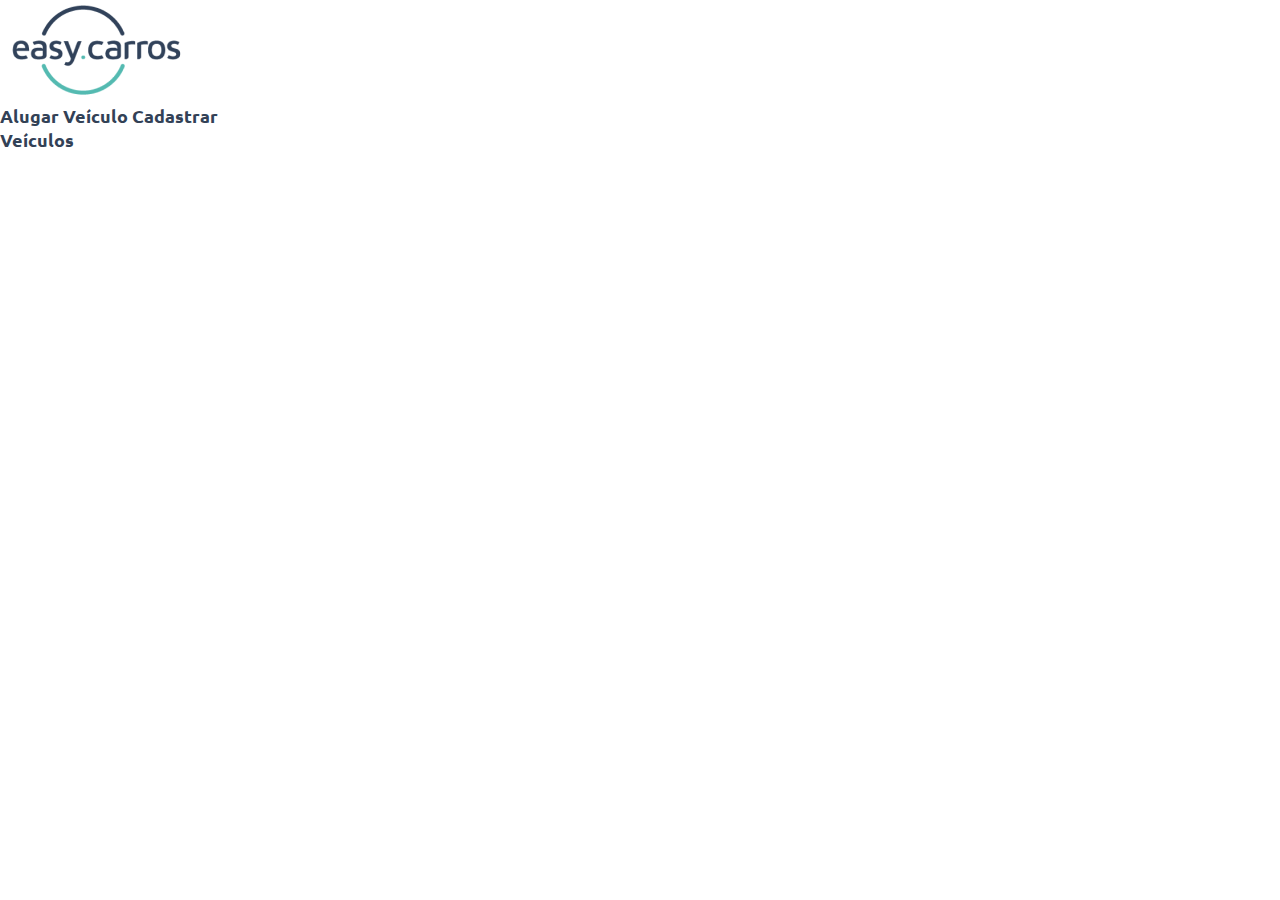
==== index.html @ 72ad53ff "Estrutura de pastas criada" ====
<!DOCTYPE html>
<html lang="en">

<head>
    <meta charset="UTF-8">
    <meta name="viewport" content="width=device-width, initial-scale=1.0">
    <meta charset="utf-8">
    <link rel="preconnect" href="https://fonts.googleapis.com">
    <link rel="preconnect" href="https://fonts.gstatic.com" crossorigin>
    <link href="https://fonts.googleapis.com/css2?family=Quicksand:wght@300;500&family=Ubuntu&display=swap"
        rel="stylesheet">
    <link rel="stylesheet" href="./assets/css/styles.css">
    <link href="https://cdn.jsdelivr.net/npm/bootstrap@5.3.0/dist/css/bootstrap.min.css" rel="stylesheet"
        integrity="sha384-9ndCyUaIbzAi2FUVXJi0CjmCapSmO7SnpJef0486qhLnuZ2cdeRhO02iuK6FUUVM" crossorigin="anonymous">
    <title>Easy Carros - Home</title>
</head>

<body class="vh-100">
    <header class="header-home d-flex justify-content-center align-items-center shadow-lg w-100">
        <div class="d-flex header-div justify-content-between align-items-center">
            <img class="header-logo" src="./assets/images/logo.png" alt="Logo do easy carros">
            <nav class="header-nav d-flex align-items-center justify-content-between">
                <a href="">Alugar Veículo</a>
                <a href="">Cadastrar Veículos</a>
            </nav>
        </div>
    </header>
    <main></main>
</body>

</html>
---- assets/css/styles.css ----
* {
    margin: 0;
    padding: 0;
    box-sizing: border-box;
}

.header-home {
    height: 13%;    
    border-radius: 0px 0px 15px 15px;
}

.header-div {
    height: 100%;
    width: 75%;
}

.header-logo {
    height: 70%;
}

.header-nav {
    /* Alterar fonte */
    width: 30%;
}

.header-nav a {
    text-decoration: none;
    font-weight: 700;
    font-size: large;
    font-family: 'Ubuntu', sans-serif;
    color: #324156;
}
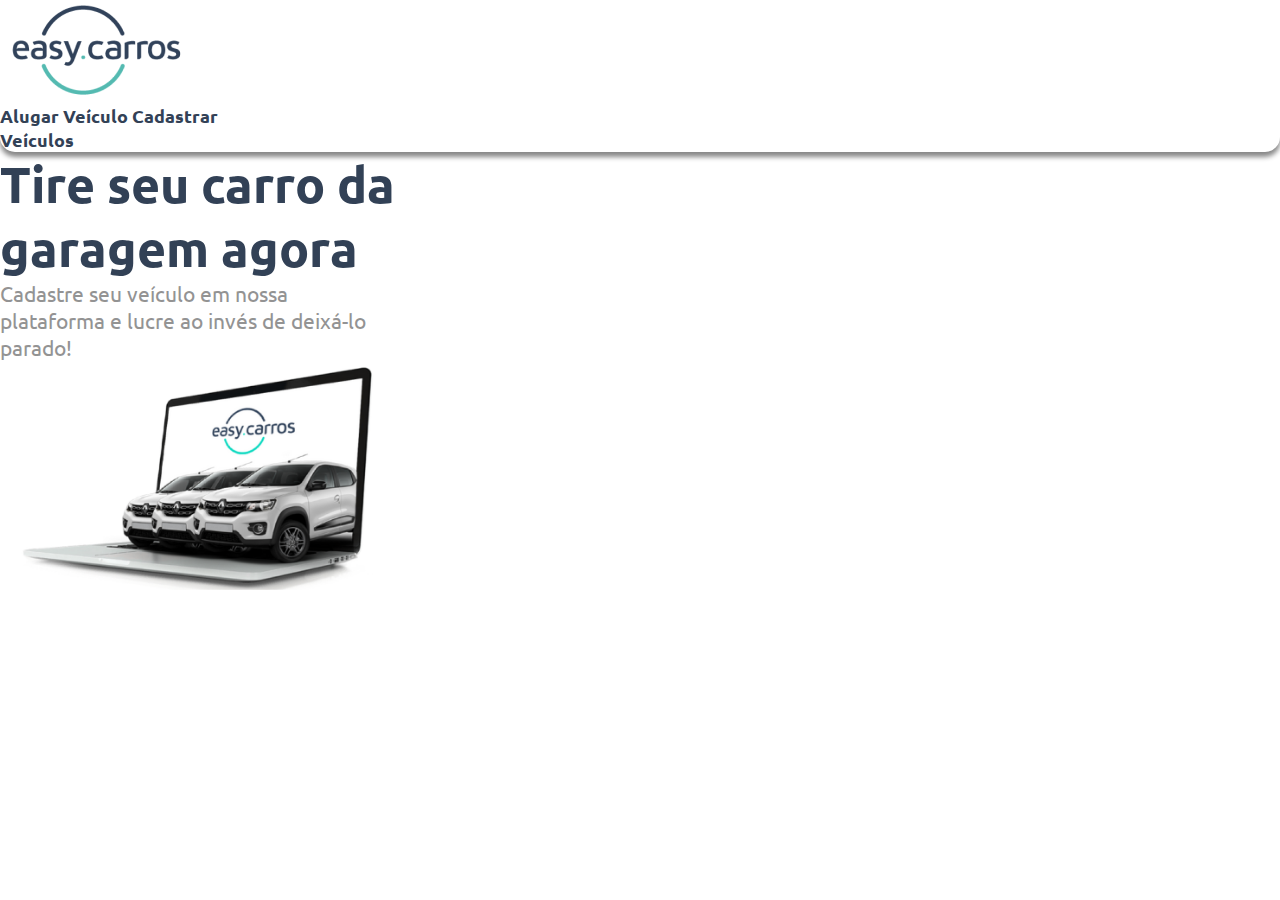
==== commit fafd6217: "section da tela de cadastro" ====
--- a/index.html
+++ b/index.html
@@ -16,7 +16,7 @@
 </head>
 
 <body class="vh-100">
-    <header class="header-home d-flex justify-content-center align-items-center shadow-lg w-100">
+    <header class="header-home d-flex justify-content-center align-items-center w-100">
         <div class="d-flex header-div justify-content-between align-items-center">
             <img class="header-logo" src="./assets/images/logo.png" alt="Logo do easy carros">
             <nav class="header-nav d-flex align-items-center justify-content-between">
@@ -25,7 +25,18 @@
             </nav>
         </div>
     </header>
-    <main></main>
+    <main class="h-100">
+        <section class="d-flex justify-content-center section-titulo-banner">
+            <div class="div-section d-flex justify-content-between align-items-center">
+                <div class="div-container-texts d-flex flex-column justify-content-evenly">
+                    <h1 class="h1-home">Tire seu carro da </br> garagem agora</h1>
+                    <p class="p-home">Cadastre seu veículo em nossa plataforma
+                                e lucre ao invés de deixá-lo parado!</p>
+                </div>
+                <img class="banner" src="./assets/images/img_note_carros.png" alt="ilustração notebook com três carros saindo delee">
+            </div>
+        </section>
+    </main>
 </body>
 
 </html>--- a/assets/css/styles.css
+++ b/assets/css/styles.css
@@ -7,6 +7,7 @@
 .header-home {
     height: 13%;    
     border-radius: 0px 0px 15px 15px;
+    box-shadow: 0px 5px 5px #888;
 }
 
 .header-div {
@@ -19,7 +20,6 @@
 }
 
 .header-nav {
-    /* Alterar fonte */
     width: 30%;
 }
 
@@ -30,4 +30,42 @@
     font-family: 'Ubuntu', sans-serif;
     color: #324156;
 }
+
+main p, h1 {
+    font-family: 'Ubuntu', sans-serif;
+}
+
+.section-titulo-banner {
+    width: 100vw;
+    /* background-color: aqua; */
+    height: 100%;
+}
+
+.div-section {
+    height: 80%;
+    width: 75%;
+    /* background-color: bisque; */
+}
+
+.div-container-texts {
+    height: 50%;
+    /* background-color: brown; */
+}
+
+.h1-home {
+    font-weight: 900;
+    font-size: 3.1rem;
+    color: #324156;
+}
+
+.p-home {
+    width: 40%;
+    font-size: 1.3rem;
+    color: #939393;
+}
+
+.banner {
+    width: 40%;
+    height: 50%;
+}
     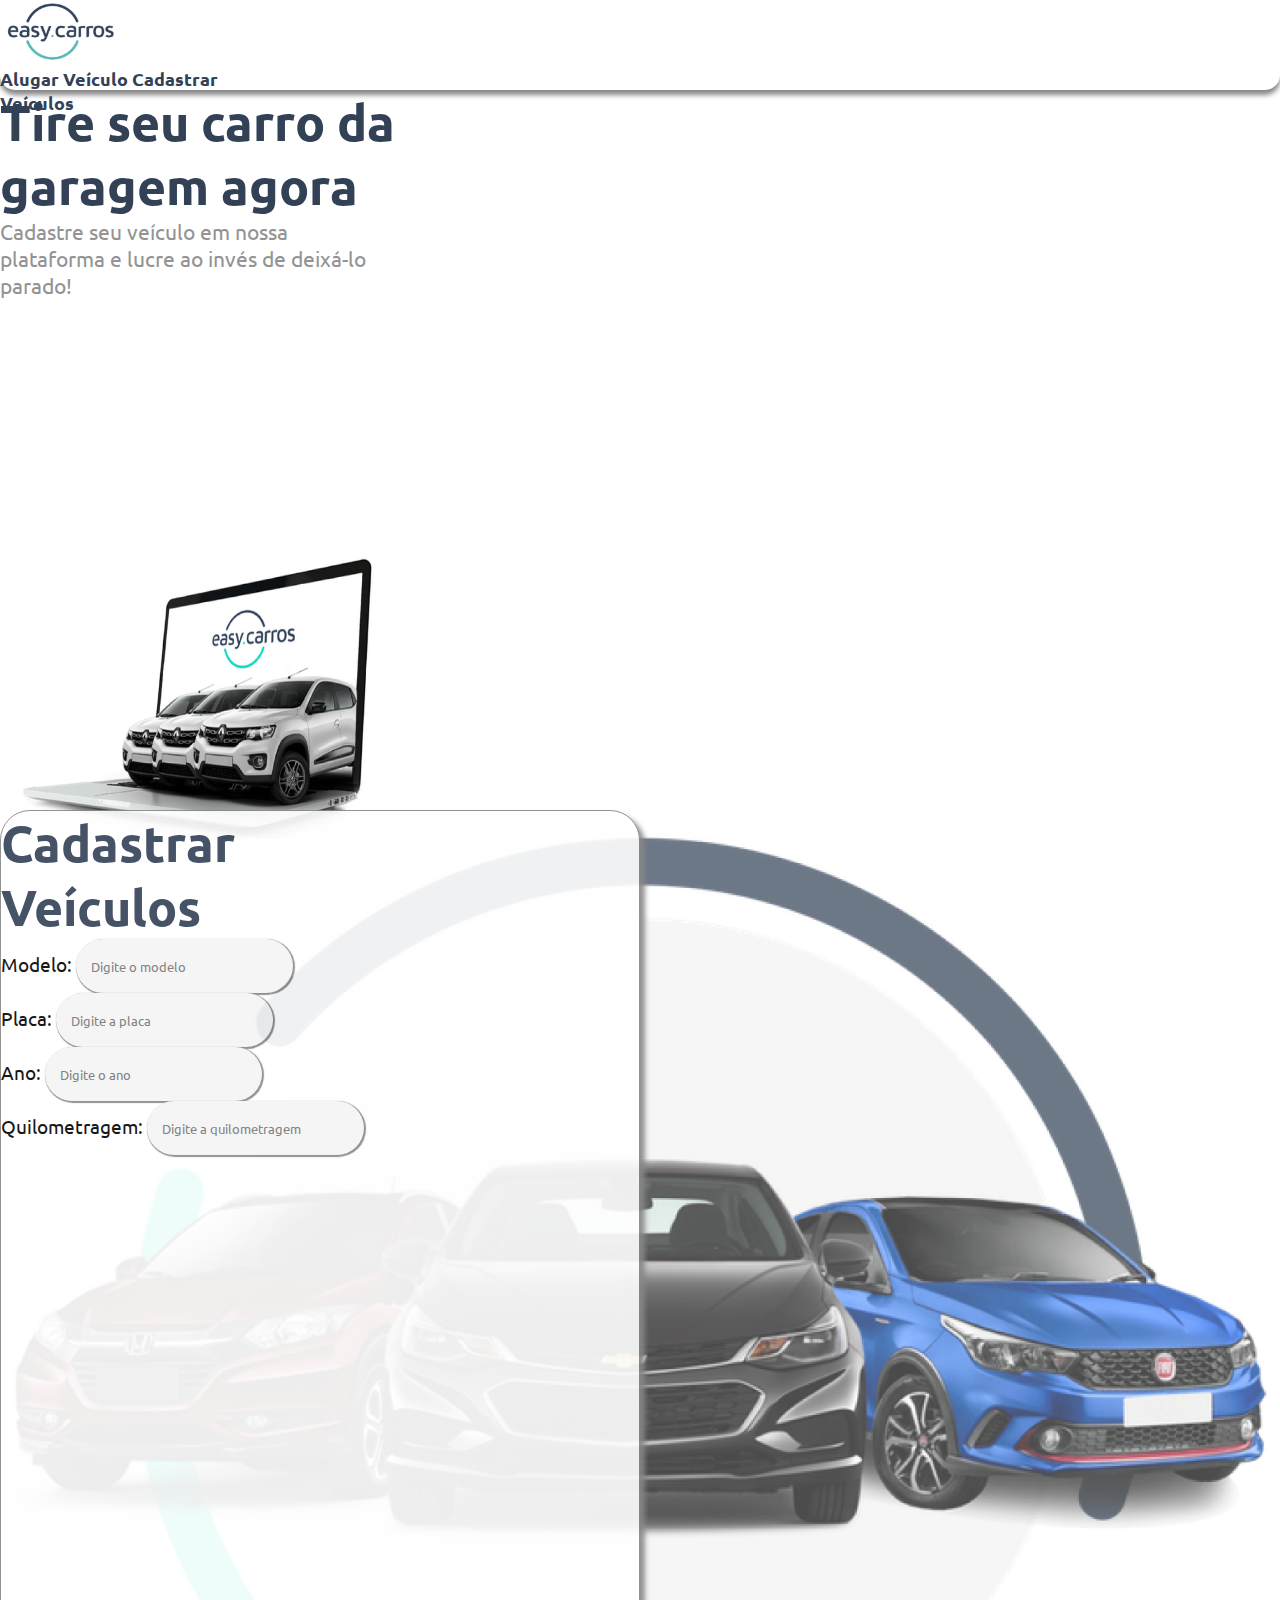
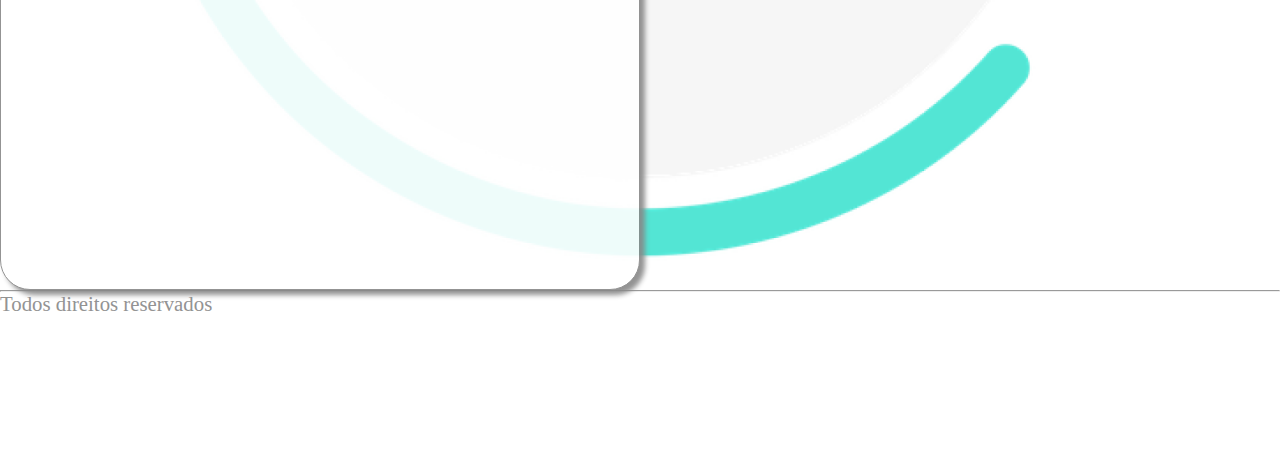
==== commit c2973312: "tela cadastro finalizada" ====
--- a/index.html
+++ b/index.html
@@ -15,7 +15,7 @@
     <title>Easy Carros - Home</title>
 </head>
 
-<body class="vh-100">
+<body>
     <header class="header-home d-flex justify-content-center align-items-center w-100">
         <div class="d-flex header-div justify-content-between align-items-center">
             <img class="header-logo" src="./assets/images/logo.png" alt="Logo do easy carros">
@@ -31,12 +31,41 @@
                 <div class="div-container-texts d-flex flex-column justify-content-evenly">
                     <h1 class="h1-home">Tire seu carro da </br> garagem agora</h1>
                     <p class="p-home">Cadastre seu veículo em nossa plataforma
-                                e lucre ao invés de deixá-lo parado!</p>
+                        e lucre ao invés de deixá-lo parado!</p>
                 </div>
-                <img class="banner" src="./assets/images/img_note_carros.png" alt="ilustração notebook com três carros saindo delee">
+                <img class="banner" src="./assets/images/img_note_carros.png"
+                    alt="ilustração notebook com três carros saindo delee">
+            </div>
+        </section>
+        <section class="d-flex justify-content-center align-items-center section-form">
+            <div class="div-container-form d-flex justify-content-center align-items-center">
+                <div class="div-organize-form d-flex flex-column justify-content-between align-items-center">
+                    <h2 class="h1-home">Cadastrar Veículos</h2>
+                    <form class="form-cadastro d-flex flex-column w-100 justify-content-between" action="">
+                        <div class="d-flex flex-column">
+                            <label>Modelo:</label>
+                            <input type="text" placeholder="Digite o modelo">
+                        </div>
+                        <div class="d-flex flex-column">
+                            <label>Placa:</label>
+                            <input type="text" placeholder="Digite a placa">
+                        </div>
+                        <div class="d-flex flex-column">
+                            <label>Ano:</label>
+                            <input type="text" placeholder="Digite o ano">
+                        </div>
+                        <div class="d-flex flex-column">
+                            <label>Quilometragem:</label>
+                            <input type="text" placeholder="Digite a quilometragem">
+                        </div>
+                    </form>
+                </div>
             </div>
         </section>
     </main>
+    <footer class="footer-cadastro d-flex justify-content-center align-items-center w-100 ">
+        <hr>
+        <p>Todos direitos reservados</p>
+    </footer>
 </body>
-
 </html>--- a/assets/css/styles.css
+++ b/assets/css/styles.css
@@ -5,7 +5,7 @@
 }
 
 .header-home {
-    height: 13%;    
+    height: 10vh;    
     border-radius: 0px 0px 15px 15px;
     box-shadow: 0px 5px 5px #888;
 }
@@ -31,14 +31,14 @@
     color: #324156;
 }
 
-main p, h1 {
+main p, h1, h2, label {
     font-family: 'Ubuntu', sans-serif;
 }
 
 .section-titulo-banner {
     width: 100vw;
+    height: 80vh;
     /* background-color: aqua; */
-    height: 100%;
 }
 
 .div-section {
@@ -48,7 +48,7 @@
 }
 
 .div-container-texts {
-    height: 50%;
+    height: 80%;
     /* background-color: brown; */
 }
 
@@ -68,4 +68,56 @@
     width: 40%;
     height: 50%;
 }
-    +
+.section-form {
+    height: 120vh;
+    background-image: url('../images/background_form.png');
+    background-size: contain;
+    background-repeat: no-repeat;
+    background-position: center center;
+    /* background-color: antiquewhite; */
+}
+
+.div-container-form {
+    height: 100%;
+    width: 50%;
+    background-color: #fff;
+    opacity: 0.9;
+    border-radius: 30px;
+    border: #888 solid 1px;
+    box-shadow: 5px 5px 5px #888;
+}
+
+.div-organize-form {
+    height: 80%;
+    width: 57%;
+    /* background-color: aqua; */
+}
+
+form input {
+    border-radius: 110px;
+    padding-left: 4%;
+    height: 6vh;
+    border: none;
+    box-shadow: 1px 1px 1px 1px #888;
+    background-color: #f5f5f5;
+    font-family: 'Ubuntu', sans-serif;
+}
+
+form label {
+    font-size: 1.2rem;
+}
+
+.form-cadastro {
+    height: 60%;
+    /* background-color: bisque; */
+}
+
+footer p {
+    font-size: 1.3rem;
+    color: #939393;
+}
+
+.footer-cadastro {
+    height: 20vh;
+}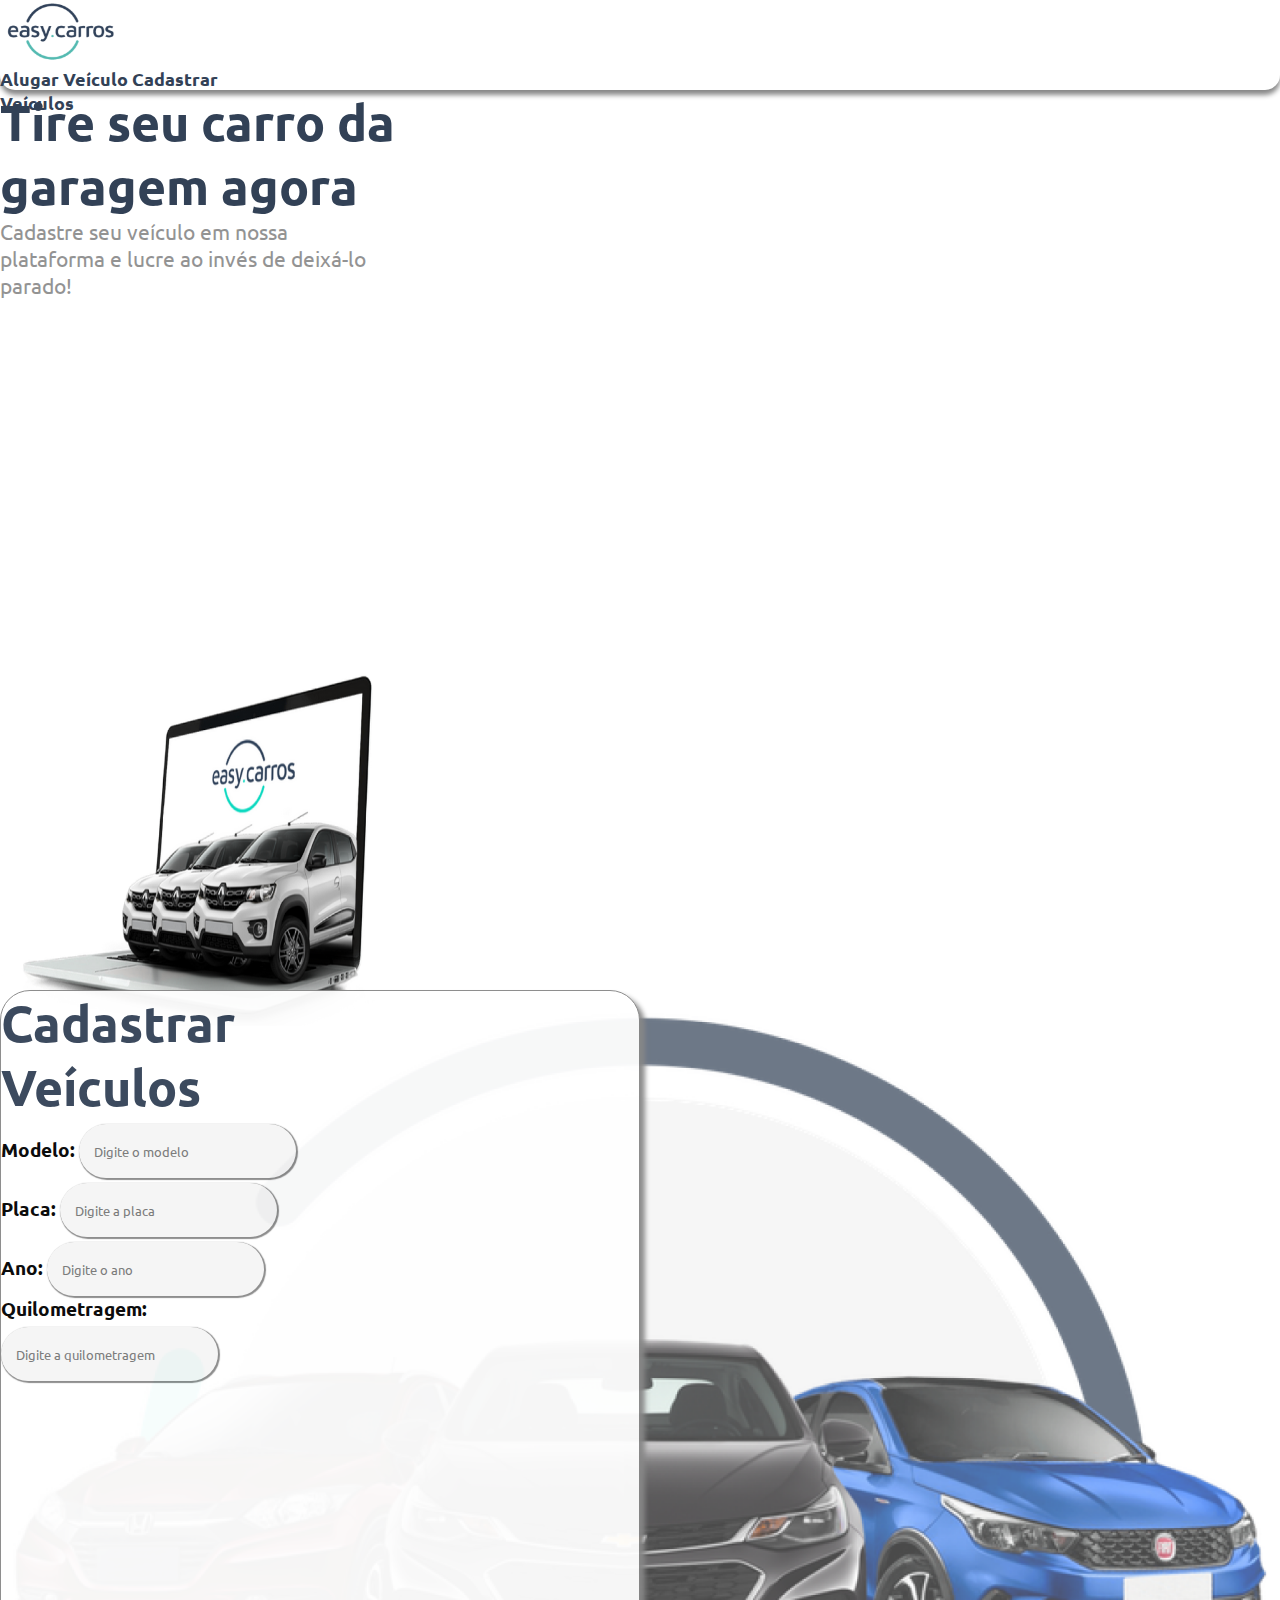
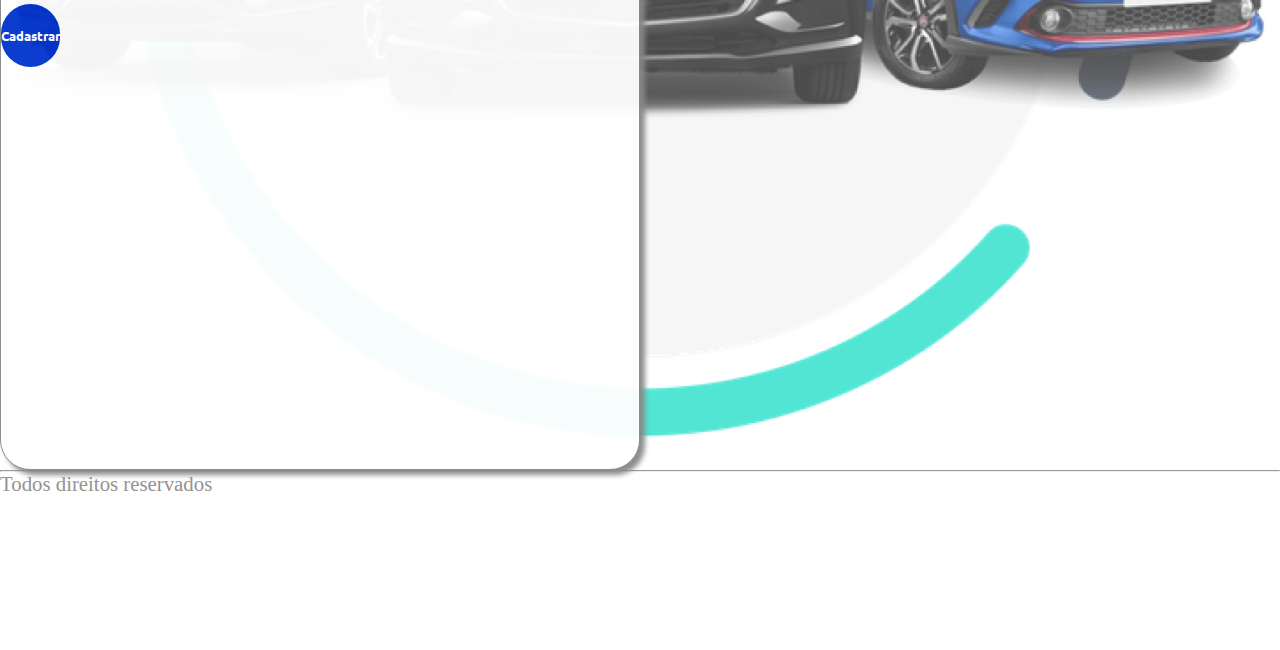
==== commit f511435a: "ajustes form" ====
--- a/index.html
+++ b/index.html
@@ -42,22 +42,25 @@
                 <div class="div-organize-form d-flex flex-column justify-content-between align-items-center">
                     <h2 class="h1-home">Cadastrar Veículos</h2>
                     <form class="form-cadastro d-flex flex-column w-100 justify-content-between" action="">
-                        <div class="d-flex flex-column">
-                            <label>Modelo:</label>
-                            <input type="text" placeholder="Digite o modelo">
+                        <div class="container-inputs d-flex flex-column justify-content-between">
+                            <div class="d-flex flex-column">
+                                <label>Modelo:</label>
+                                <input type="text" placeholder="Digite o modelo">
+                            </div>
+                            <div class="d-flex flex-column">
+                                <label>Placa:</label>
+                                <input type="text" placeholder="Digite a placa">
+                            </div>
+                            <div class="d-flex flex-column">
+                                <label>Ano:</label>
+                                <input type="text" placeholder="Digite o ano">
+                            </div>
+                            <div class="d-flex flex-column">
+                                <label>Quilometragem:</label>
+                                <input type="text" placeholder="Digite a quilometragem">
+                            </div>
                         </div>
-                        <div class="d-flex flex-column">
-                            <label>Placa:</label>
-                            <input type="text" placeholder="Digite a placa">
-                        </div>
-                        <div class="d-flex flex-column">
-                            <label>Ano:</label>
-                            <input type="text" placeholder="Digite o ano">
-                        </div>
-                        <div class="d-flex flex-column">
-                            <label>Quilometragem:</label>
-                            <input type="text" placeholder="Digite a quilometragem">
-                        </div>
+                        <button class="btn-cadastro" type="submit">Cadastrar</button>
                     </form>
                 </div>
             </div>
@@ -68,4 +71,5 @@
         <p>Todos direitos reservados</p>
     </footer>
 </body>
+
 </html>--- a/assets/css/styles.css
+++ b/assets/css/styles.css
@@ -37,7 +37,7 @@
 
 .section-titulo-banner {
     width: 100vw;
-    height: 80vh;
+    height: 100vh;
     /* background-color: aqua; */
 }
 
@@ -82,7 +82,7 @@
     height: 100%;
     width: 50%;
     background-color: #fff;
-    opacity: 0.9;
+    opacity: 0.95;
     border-radius: 30px;
     border: #888 solid 1px;
     box-shadow: 5px 5px 5px #888;
@@ -102,15 +102,38 @@
     box-shadow: 1px 1px 1px 1px #888;
     background-color: #f5f5f5;
     font-family: 'Ubuntu', sans-serif;
+    opacity: 1;
+    margin-top: 5px;
 }
 
 form label {
     font-size: 1.2rem;
+    font-weight: bold;
 }
 
 .form-cadastro {
-    height: 60%;
+    height: 75%;
     /* background-color: bisque; */
+}
+
+.container-inputs {
+    height: 75%;
+    /* background-color: #939393; */
+}
+
+.btn-cadastro {
+    border-radius: 110px;
+    height: 7vh;
+    border: none;
+    background-color: #0033CC;
+    font-family: 'Ubuntu', sans-serif;
+    color: #ffffff;
+    font-weight: bold;
+}
+
+.btn-cadastro:hover {
+    background-color: #4f71d8;
+    color: #ffffff;
 }
 
 footer p {
